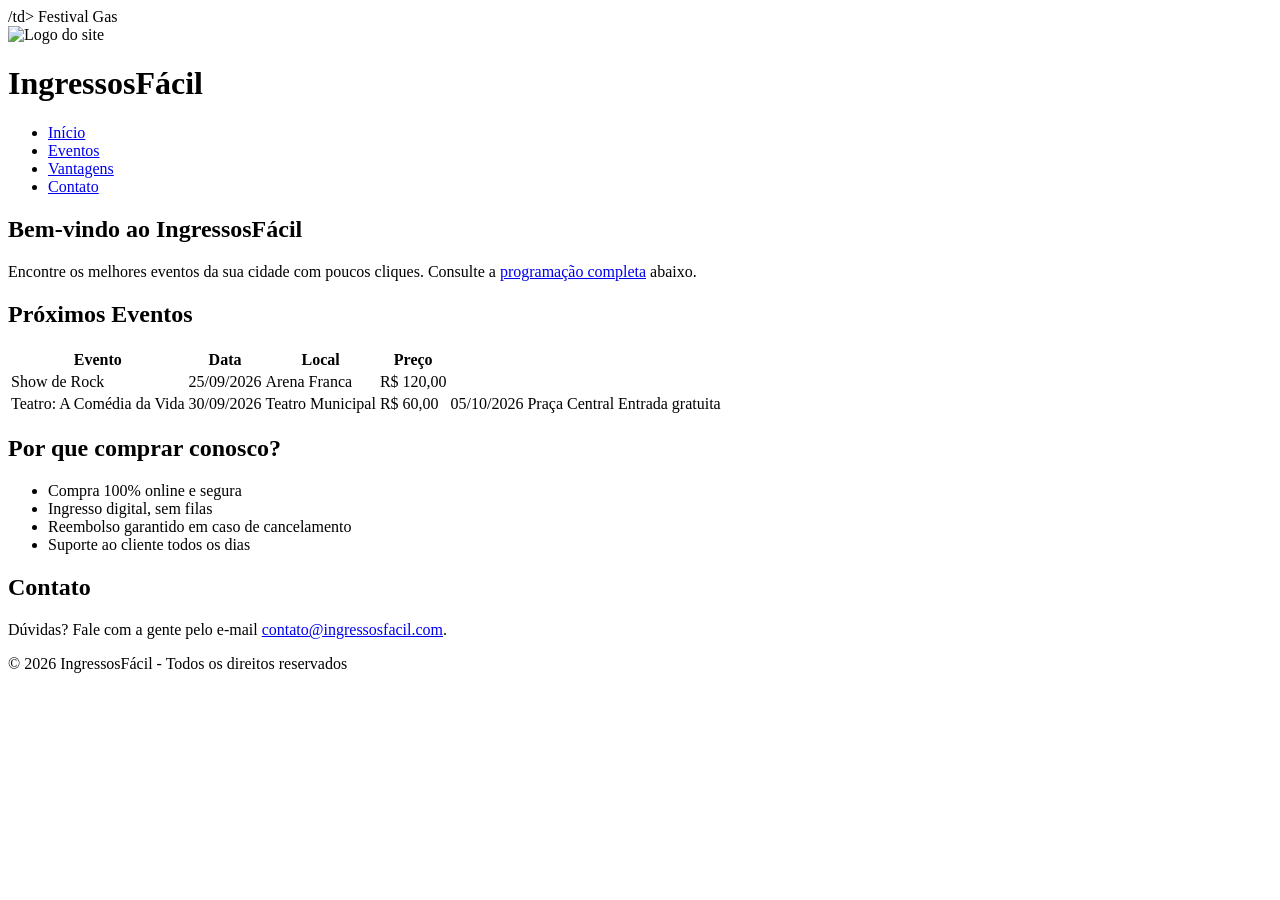
==== exemplo-propriedades-css/index.html @ 39dc425a "Adicionando o HTML da prática da salad e aula" ====
/td>
                    </tr>
                    <tr>
                        <td>Festival Gas<!DOCTYPE html>
<html lang="pt-BR">
<head>
    <meta charset="UTF-8">
    <meta name="viewport" content="width=device-width, initial-scale=1.0">
    <title>IngressosFácil</title>
    <link rel="stylesheet" href="styles.css">
</head>
<body>

    <header>
        <div class="logo">
            <img src="logo.png" alt="Logo do site">
            <h1>IngressosFácil</h1>
        </div>
        <nav>
            <ul>
                <li><a href="#home">Início</a></li>
                <li><a href="#eventos">Eventos</a></li>
                <li><a href="#vantagens">Vantagens</a></li>
                <li><a href="#contato">Contato</a></li>
            </ul>
        </nav>
    </header>

    <main>
        <section id="home">
            <h2>Bem-vindo ao IngressosFácil</h2>
            <p>Encontre os melhores eventos da sua cidade com poucos cliques. Consulte a <a href="#eventos">programação completa</a> abaixo.</p>
        </section>

        <section id="eventos">
            <h2>Próximos Eventos</h2>
            <table>
                <thead>
                    <tr>
                        <th>Evento</th>
                        <th>Data</th>
                        <th>Local</th>
                        <th>Preço</th>
                    </tr>
                </thead>
                <tbody>
                    <tr>
                        <td>Show de Rock</td>
                        <td>25/09/2026</td>
                        <td>Arena Franca</td>
                        <td>R$ 120,00</td>
                    </tr>
                    <tr>
                        <td>Teatro: A Comédia da Vida</td>
                        <td>30/09/2026</td>
                        <td>Teatro Municipal</td>
                        <td>R$ 60,00<tronômico</td>
                        <td>05/10/2026</td>
                        <td>Praça Central</td>
                        <td>Entrada gratuita</td>
                    </tr>
                </tbody>
            </table>
        </section>

        <section id="vantagens">
            <h2>Por que comprar conosco?</h2>
            <ul>
                <li>Compra 100% online e segura</li>
                <li>Ingresso digital, sem filas</li>
                <li>Reembolso garantido em caso de cancelamento</li>
                <li>Suporte ao cliente todos os dias</li>
            </ul>
        </section>

        <section id="contato">
            <h2>Contato</h2>
            <p>Dúvidas? Fale com a gente pelo e-mail <a href="mailto:contato@ingressosfacil.com">contato@ingressosfacil.com</a>.</p>
        </section>
    </main>

    <footer>
        <p>&copy; 2026 IngressosFácil - Todos os direitos reservados</p>
    </footer>

</body>
</html>
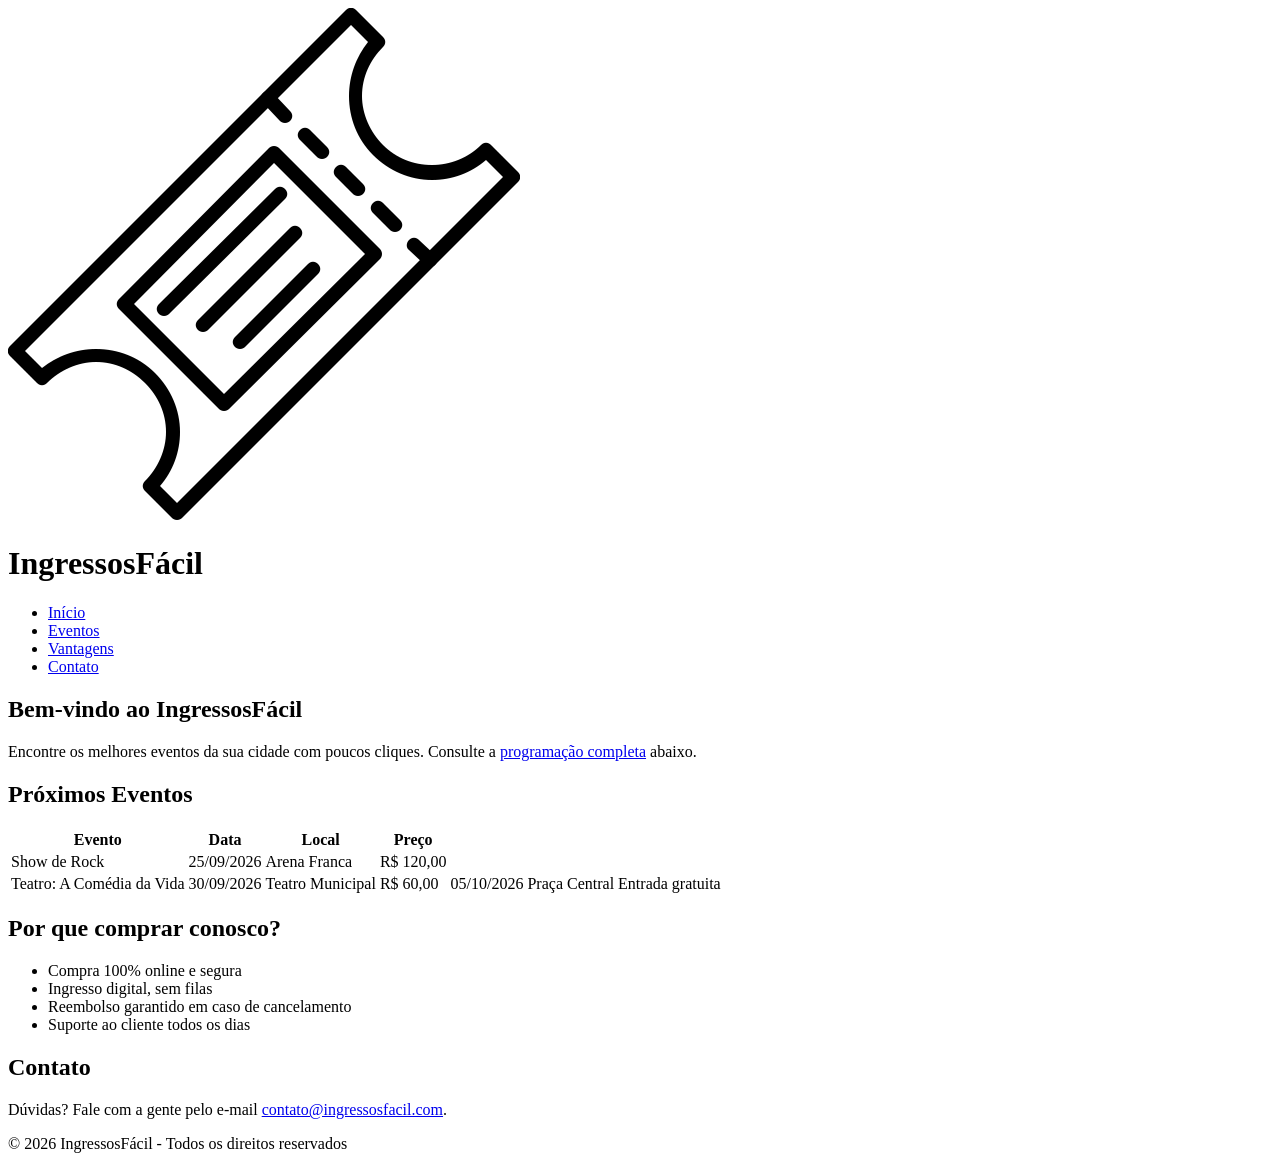
==== commit f9064e56: "Adicinando o png da Logo" ====
--- a/exemplo-propriedades-css/index.html
+++ b/exemplo-propriedades-css/index.html
@@ -1,7 +1,4 @@
-/td>
-                    </tr>
-                    <tr>
-                        <td>Festival Gas<!DOCTYPE html>
+<!DOCTYPE html>
 <html lang="pt-BR">
 <head>
     <meta charset="UTF-8">
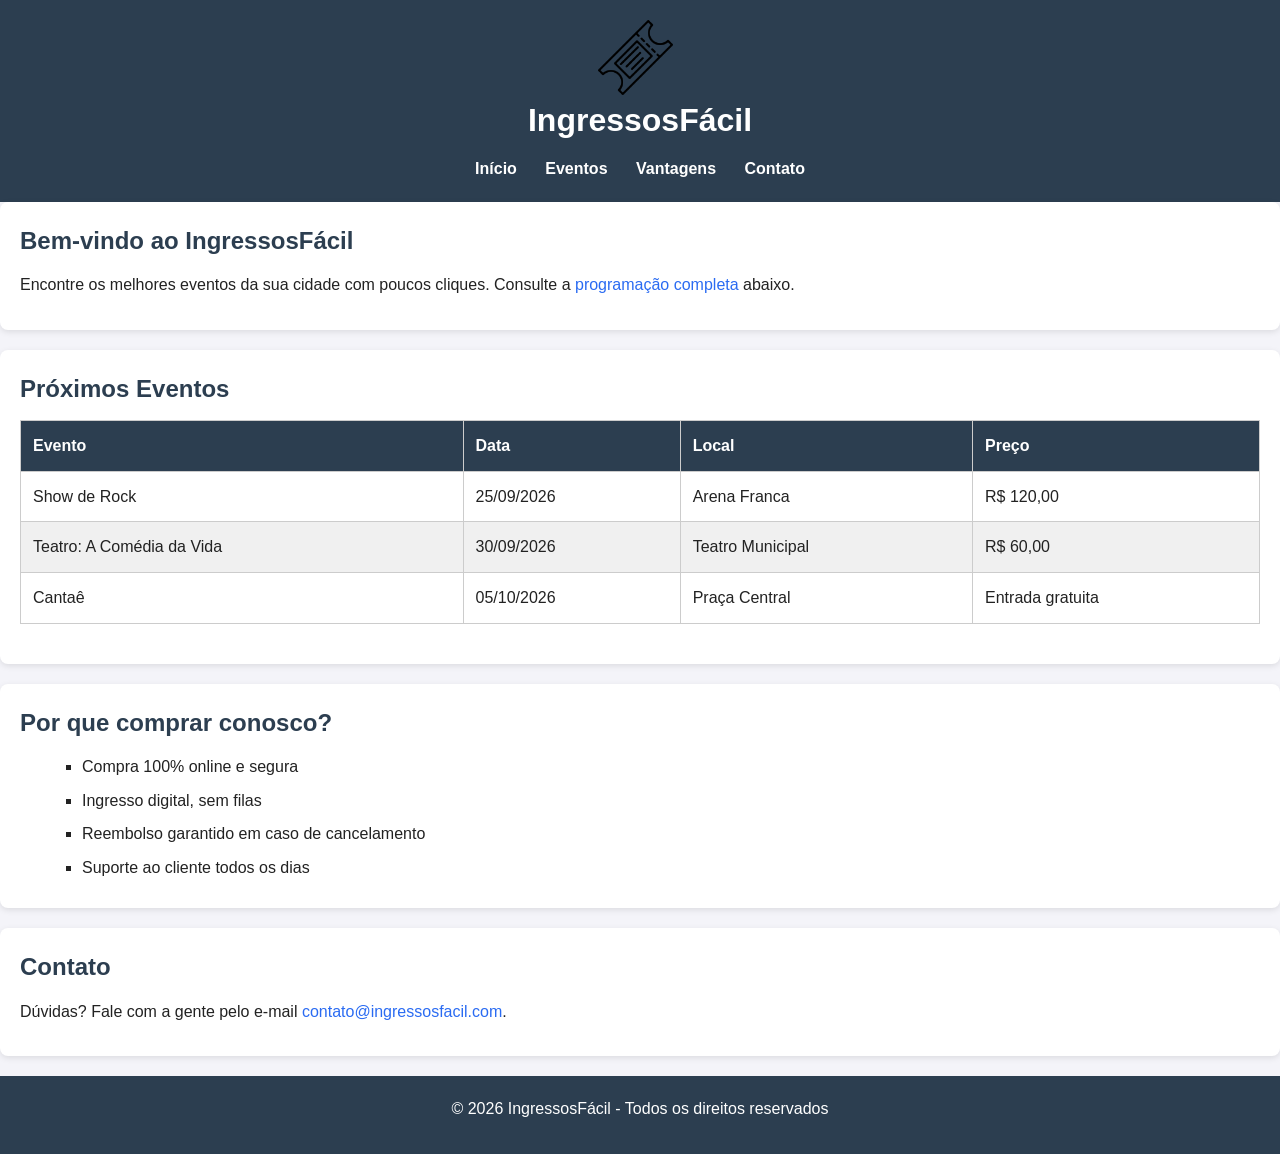
==== commit 14f8e537: "Pratica sala de aula" ====
--- a/exemplo-propriedades-css/index.html
+++ b/exemplo-propriedades-css/index.html
@@ -52,6 +52,9 @@
                         <td>30/09/2026</td>
                         <td>Teatro Municipal</td>
                         <td>R$ 60,00<tronômico</td>
+                    </tr>
+                    <tr>
+                        <td>Cantaê</td>
                         <td>05/10/2026</td>
                         <td>Praça Central</td>
                         <td>Entrada gratuita</td>
--- a/exemplo-propriedades-css/styles.css
+++ b/exemplo-propriedades-css/styles.css
@@ -0,0 +1,117 @@
+*{
+    margin: 0;
+    padding: 0;
+    box-sizing: border-box;
+}
+
+body {
+    font-family: 'Segoe UI', Arial, sans-serif;
+    color: #222;
+    background-color: #f4f4f9;
+    line-height: 1.6;
+}
+
+h2 {
+    font-size: 1.5rem;
+    margin-bottom: 12px;
+    color: #2c3e50;
+}
+
+p{
+    margin-bottom: 12px;
+}
+
+a {
+    color: #2a6bf2;
+    text-decoration: none;
+}
+
+/* a:hover {
+    text-decoration: underline;
+} */
+
+nav a {
+    color: white;
+    font-weight: bold;
+    text-decoration: nome;
+}
+
+nav a:hover{
+    text-decoration: underline;
+}
+
+nav ul {
+    list-style: none;
+}
+
+nav {
+    background-color: #2c3e50;
+}
+
+nav li {
+    display: inline-block;
+    margin: 0 12px;
+}
+
+#vantagens ul {
+    list-style-type: square;
+    margin-left: 5%;
+}
+
+#vantagens li {
+    margin-bottom: 8px;
+}
+
+table {
+    width: 100%;
+    border-collapse: collapse;
+    margin-bottom: 20px;
+}
+
+th, td {
+    padding: 12px;
+    border: 1px solid #ccc;
+    text-align: left;
+}
+
+thead {
+    background-color: #2c3e50;
+    color: white;
+}
+
+tbody tr:nth-child(even){
+    background-color: #f0f0f0;
+}
+
+main section {
+    background-color: white;
+    padding: 20px;
+    margin-bottom: 20px;
+    border-radius: 8px;
+    box-shadow: 0 2px 6px rgba(0,0,0,0.1);
+}
+
+header {
+    background-color: #2c3e50;
+    color: white;
+    padding: 20px;
+    text-align: center;
+}
+
+header .logo {
+    margin-bottom: 10px;
+}
+
+header .logo img {
+    width: 75px;
+    margin-right: 10px;
+    vertical-align: middle;
+
+}
+
+footer {
+    background-color: #2c3e50;
+    color: white;
+    text-align: center;
+    padding: 20px;
+}
